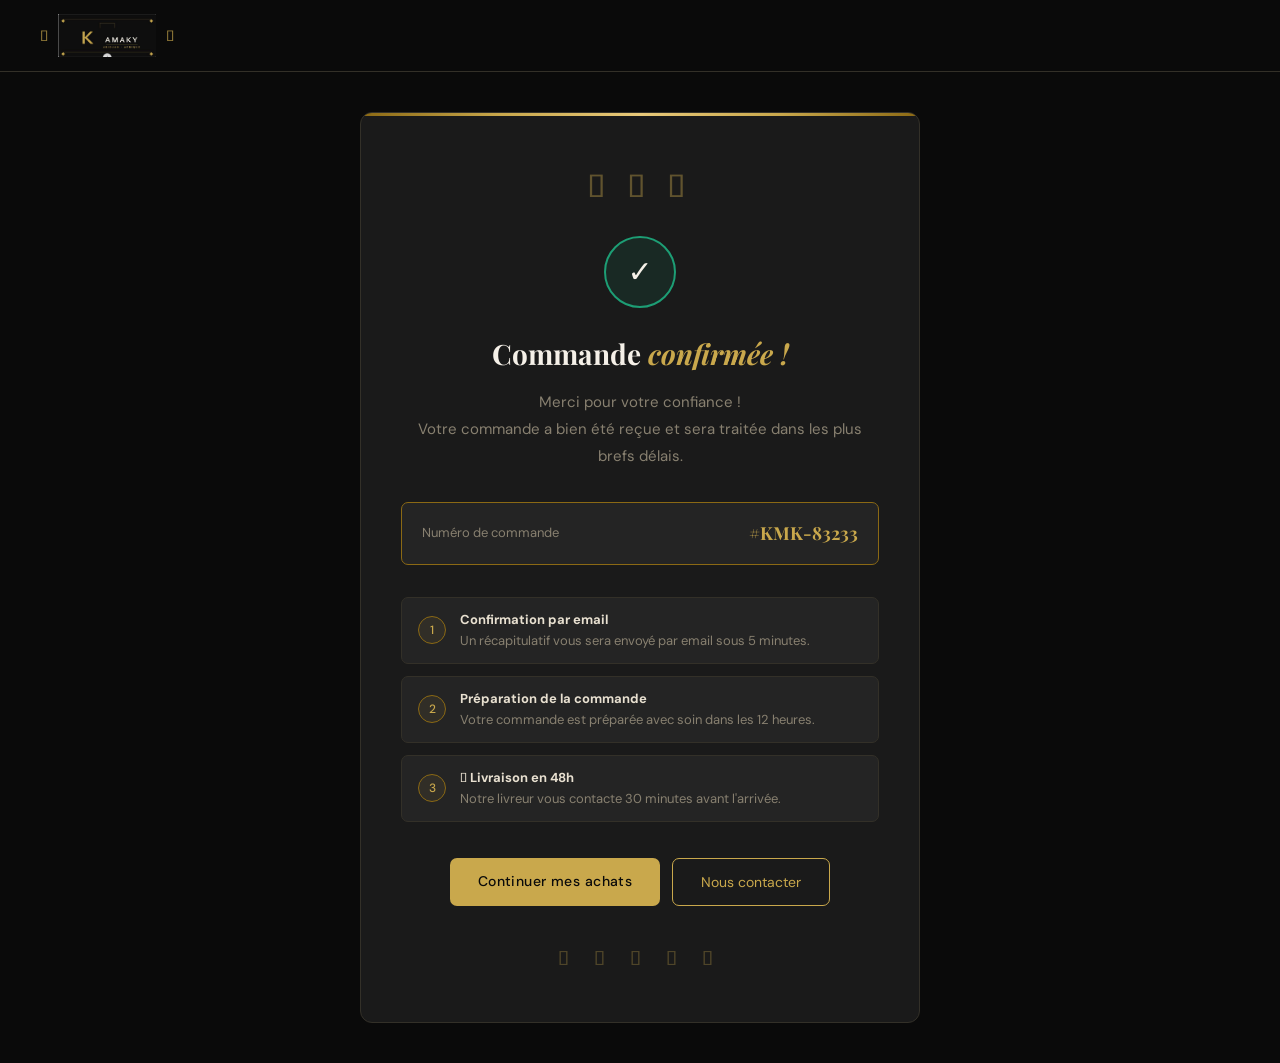
==== confirmation.html @ 60ec1d20 "Add files via upload" ====
<!DOCTYPE html>
<html lang="fr">
<head>
  <meta charset="UTF-8" />
  <meta name="viewport" content="width=device-width, initial-scale=1.0" />
  <title>Commande confirmée — Chez KAMAKY</title>
  <link rel="preconnect" href="https://fonts.googleapis.com" />
  <link rel="preconnect" href="https://fonts.gstatic.com" crossorigin />
  <link href="https://fonts.googleapis.com/css2?family=Playfair+Display:ital,wght@0,400;0,600;0,700;1,400;1,700&family=DM+Sans:wght@300;400;500&display=swap" rel="stylesheet" />
  <link rel="stylesheet" href="style.css" />
  <style>
    .confirm-wrap {
      min-height: 80vh;
      display: flex;
      align-items: center;
      justify-content: center;
      padding: 40px 20px;
    }
    .confirm-box {
      background: var(--noir-3);
      border: 1px solid var(--gris-cl);
      border-radius: var(--radius);
      padding: 48px 40px;
      max-width: 560px;
      width: 100%;
      text-align: center;
      position: relative;
      overflow: hidden;
    }
    .confirm-box::before {
      content: '';
      position: absolute;
      top: 0; left: 0; right: 0;
      height: 3px;
      background: linear-gradient(90deg, var(--or-fonce), var(--or), var(--or-cl), var(--or), var(--or-fonce));
    }
    .confirm-cauris {
      font-size: 32px;
      color: var(--or);
      opacity: .4;
      letter-spacing: 8px;
      margin-bottom: 24px;
      display: block;
    }
    .confirm-icon {
      width: 72px; height: 72px;
      background: rgba(29,158,117,.12);
      border: 2px solid #1D9E75;
      border-radius: 50%;
      display: flex;
      align-items: center;
      justify-content: center;
      margin: 0 auto 24px;
      font-size: 30px;
      animation: popIn .5s ease both;
    }
    @keyframes popIn {
      from { transform: scale(0); opacity: 0; }
      to   { transform: scale(1); opacity: 1; }
    }
    .confirm-titre {
      font-family: var(--font-titre);
      font-size: 28px;
      font-weight: 700;
      color: var(--blanc);
      margin-bottom: 12px;
    }
    .confirm-titre em { font-style: italic; color: var(--or); }
    .confirm-sub {
      font-size: 15px;
      color: var(--gris);
      line-height: 1.8;
      margin-bottom: 32px;
    }
    .confirm-num {
      background: var(--noir-4);
      border: 1px solid var(--or-fonce);
      border-radius: var(--radius-sm);
      padding: 16px 20px;
      margin-bottom: 32px;
      display: flex;
      justify-content: space-between;
      align-items: center;
    }
    .confirm-num span { font-size: 13px; color: var(--gris); }
    .confirm-num strong { font-family: var(--font-titre); font-size: 18px; color: var(--or); }
    .confirm-etapes {
      display: flex;
      flex-direction: column;
      gap: 12px;
      margin-bottom: 36px;
      text-align: left;
    }
    .etape {
      display: flex;
      align-items: center;
      gap: 14px;
      padding: 12px 16px;
      background: var(--noir-4);
      border-radius: var(--radius-sm);
      border: 1px solid var(--gris-cl);
    }
    .etape-num {
      width: 28px; height: 28px;
      border-radius: 50%;
      background: var(--or-bg);
      border: 1px solid var(--or-fonce);
      display: flex; align-items: center; justify-content: center;
      font-size: 12px; font-weight: 500; color: var(--or);
      flex-shrink: 0;
    }
    .etape-txt { font-size: 13px; color: var(--gris); line-height: 1.5; }
    .etape-txt strong { color: var(--blanc-2); display: block; margin-bottom: 2px; }
    .confirm-btns { display: flex; gap: 12px; justify-content: center; flex-wrap: wrap; }
    .confirm-footer-cauris {
      margin-top: 36px;
      font-size: 20px;
      color: var(--or);
      opacity: .3;
      letter-spacing: 10px;
    }
  </style>
</head>
<body>

  <nav class="nav">
    <div class="nav-logo">
      <span class="logo-cauris" aria-hidden="true">𓆉</span>
      <img src="logo-original.png" alt="Chez KAMAKY" class="logo-img" />
      <span class="logo-cauris" aria-hidden="true">𓆉</span>
    </div>
  </nav>

  <div class="confirm-wrap">
    <div class="confirm-box">
      <span class="confirm-cauris" aria-hidden="true">𓇢 𓆉 𓇢</span>

      <div class="confirm-icon">✓</div>

      <h1 class="confirm-titre">Commande <em>confirmée !</em></h1>
      <p class="confirm-sub" id="confirm-sub">
        Merci pour votre confiance !<br>
        Votre commande a bien été reçue et sera traitée dans les plus brefs délais.
      </p>

      <div class="confirm-num">
        <span>Numéro de commande</span>
        <strong id="num-commande">#KMK-00001</strong>
      </div>

      <div class="confirm-etapes">
        <div class="etape">
          <div class="etape-num">1</div>
          <div class="etape-txt">
            <strong>Confirmation par email</strong>
            Un récapitulatif vous sera envoyé par email sous 5 minutes.
          </div>
        </div>
        <div class="etape">
          <div class="etape-num">2</div>
          <div class="etape-txt">
            <strong>Préparation de la commande</strong>
            Votre commande est préparée avec soin dans les 12 heures.
          </div>
        </div>
        <div class="etape">
          <div class="etape-num">3</div>
          <div class="etape-txt">
            <strong>𓇢 Livraison en 48h</strong>
            Notre livreur vous contacte 30 minutes avant l'arrivée.
          </div>
        </div>
      </div>

      <div class="confirm-btns">
        <a href="index.html" class="btn-primary">Continuer mes achats</a>
        <a href="index.html#contact" class="btn-ghost">Nous contacter</a>
      </div>

      <div class="confirm-footer-cauris" aria-hidden="true">𓇢 𓆉 𓇢 𓆉 𓇢</div>
    </div>
  </div>

  <script>
    // Récupérer le prénom depuis l'URL
    const params = new URLSearchParams(window.location.search);
    const prenom = params.get('prenom');
    if (prenom) {
      document.getElementById('confirm-sub').innerHTML =
        `Merci <strong style="color:var(--or)">${prenom}</strong> pour votre confiance !<br>
         Votre commande a bien été reçue et sera traitée dans les plus brefs délais.`;
    }

    // Générer un numéro de commande aléatoire
    const num = 'KMK-' + Math.floor(10000 + Math.random() * 90000);
    document.getElementById('num-commande').textContent = '#' + num;
  </script>

</body>
</html>
---- style.css ----
/* === VARIABLES === */
:root {
  --noir:      #0A0A0A;
  --noir-2:    #111111;
  --noir-3:    #1A1A1A;
  --noir-4:    #242424;
  --or:        #C9A84C;
  --or-cl:     #E8C97A;
  --or-fonce:  #8B6914;
  --or-bg:     rgba(201,168,76,0.08);
  --blanc:     #F5F0E8;
  --blanc-2:   #E8E0D0;
  --gris:      #888070;
  --gris-cl:   #333028;
  --radius:    12px;
  --radius-sm: 7px;
  --font-titre: 'Playfair Display', Georgia, serif;
  --font-corps: 'DM Sans', system-ui, sans-serif;
  --transition: 0.22s ease;
}

/* === RESET === */
*, *::before, *::after { box-sizing: border-box; margin: 0; padding: 0; }
html { scroll-behavior: smooth; }
body { font-family: var(--font-corps); background: var(--noir); color: var(--blanc); line-height: 1.6; }
a { text-decoration: none; color: inherit; }
button { font-family: inherit; cursor: pointer; }

/* === NAVIGATION === */
.nav {
  display: flex;
  align-items: center;
  justify-content: space-between;
  padding: 0 40px;
  height: 72px;
  background: var(--noir);
  border-bottom: 1px solid var(--gris-cl);
  position: sticky;
  top: 0;
  z-index: 100;
}

.nav-logo { display: flex; align-items: center; gap: 10px; }
.logo-img  { height: 44px; width: auto; object-fit: contain; }

/* cauris décoratifs autour du logo */
.logo-cauris {
  display: flex;
  align-items: center;
  gap: 6px;
  color: var(--or);
  font-size: 15px;
  opacity: .7;
}

.nav-links { display: flex; gap: 32px; }
.nav-links a {
  font-size: 14px;
  color: var(--gris);
  transition: color var(--transition);
  letter-spacing: .03em;
}
.nav-links a:hover { color: var(--or); }

.nav-actions { display: flex; align-items: center; gap: 10px; }

.btn-icon {
  background: none;
  border: none;
  color: var(--blanc-2);
  padding: 8px;
  border-radius: 50%;
  display: flex;
  align-items: center;
  justify-content: center;
  transition: background var(--transition), color var(--transition);
}
.btn-icon:hover { background: var(--noir-4); color: var(--or); }

.btn-cart { position: relative; }
.cart-badge {
  position: absolute;
  top: 2px; right: 2px;
  background: var(--or);
  color: var(--noir);
  font-size: 10px;
  font-weight: 700;
  width: 17px; height: 17px;
  border-radius: 50%;
  display: flex;
  align-items: center;
  justify-content: center;
}

/* === BOUTONS === */
.btn-primary {
  display: inline-block;
  padding: 12px 28px;
  background: var(--or);
  color: var(--noir);
  border: none;
  border-radius: var(--radius-sm);
  font-size: 14px;
  font-weight: 500;
  letter-spacing: .03em;
  transition: background var(--transition), transform var(--transition);
}
.btn-primary:hover { background: var(--or-cl); transform: translateY(-1px); }

.btn-ghost {
  display: inline-block;
  padding: 12px 28px;
  background: transparent;
  color: var(--or);
  border: 1.5px solid var(--or);
  border-radius: var(--radius-sm);
  font-size: 14px;
  transition: all var(--transition);
}
.btn-ghost:hover { background: var(--or); color: var(--noir); }

/* === HERO === */
.hero {
  display: grid;
  grid-template-columns: 1fr 1fr;
  gap: 40px;
  align-items: center;
  padding: 80px 40px;
  background: var(--noir-2);
  min-height: 520px;
  border-bottom: 1px solid var(--gris-cl);
  position: relative;
  overflow: hidden;
}

/* motif tissage africain en fond */
.hero::before {
  content: '';
  position: absolute;
  inset: 0;
  background-image:
    repeating-linear-gradient(45deg, rgba(201,168,76,.03) 0px, rgba(201,168,76,.03) 1px, transparent 1px, transparent 12px),
    repeating-linear-gradient(-45deg, rgba(201,168,76,.03) 0px, rgba(201,168,76,.03) 1px, transparent 1px, transparent 12px);
  pointer-events: none;
}

.hero-eyebrow {
  font-size: 13px;
  color: var(--or);
  letter-spacing: .1em;
  margin-bottom: 16px;
  font-weight: 500;
  display: flex;
  align-items: center;
  gap: 8px;
}

.hero-title {
  font-family: var(--font-titre);
  font-size: clamp(36px, 5vw, 54px);
  font-weight: 700;
  line-height: 1.1;
  color: var(--blanc);
  margin-bottom: 20px;
}
.hero-title em { font-style: italic; color: var(--or); }

.hero-sub {
  font-size: 16px;
  color: var(--gris);
  margin-bottom: 32px;
  max-width: 420px;
  line-height: 1.75;
}

.hero-btns { display: flex; gap: 14px; flex-wrap: wrap; }

.hero-visual {
  display: grid;
  grid-template-columns: 1fr 1fr;
  gap: 14px;
  position: relative;
  z-index: 1;
}

.hero-card {
  background: var(--noir-3);
  border: 1px solid var(--gris-cl);
  border-radius: var(--radius);
  padding: 24px 16px;
  text-align: center;
  transition: transform var(--transition), border-color var(--transition);
  animation: floatIn .6s ease both;
  position: relative;
  overflow: hidden;
}
.hero-card::after {
  content: '';
  position: absolute;
  bottom: 0; left: 0; right: 0;
  height: 2px;
  background: linear-gradient(90deg, transparent, var(--or), transparent);
  opacity: 0;
  transition: opacity var(--transition);
}
.hero-card:hover { transform: translateY(-5px); border-color: var(--or-fonce); }
.hero-card:hover::after { opacity: 1; }
.hc1{animation-delay:.1s} .hc2{animation-delay:.2s} .hc3{animation-delay:.3s} .hc4{animation-delay:.4s}

@keyframes floatIn {
  from { opacity:0; transform:translateY(16px); }
  to   { opacity:1; transform:translateY(0); }
}

.hc-emoji  { font-size: 36px; display: block; margin-bottom: 8px; }
.hc-label  { font-size: 13px; font-weight: 500; color: var(--gris); }

/* === BANDEAU === */
.bandeau {
  background: var(--or);
  color: var(--noir);
  overflow: hidden;
  padding: 9px 0;
  white-space: nowrap;
}
.bandeau span {
  display: inline-block;
  padding: 0 40px;
  font-size: 12px;
  font-weight: 500;
  letter-spacing: .06em;
  animation: defilement 22s linear infinite;
}
@keyframes defilement {
  from { transform: translateX(0); }
  to   { transform: translateX(-50%); }
}

/* === SECTIONS === */
.section { padding: 80px 40px; }

.section-header { text-align: center; margin-bottom: 48px; }
.section-title {
  font-family: var(--font-titre);
  font-size: 36px;
  font-weight: 700;
  color: var(--blanc);
  margin-bottom: 8px;
}
.section-sub { font-size: 15px; color: var(--gris); }

/* déco cauris section */
.section-deco {
  display: flex;
  align-items: center;
  justify-content: center;
  gap: 12px;
  margin-bottom: 16px;
  color: var(--or);
  font-size: 18px;
  opacity: .6;
}

/* === FILTRES === */
.filtres {
  display: flex;
  gap: 10px;
  justify-content: center;
  flex-wrap: wrap;
  margin-bottom: 40px;
}
.filtre {
  padding: 8px 20px;
  border-radius: 30px;
  border: 1px solid var(--gris-cl);
  background: var(--noir-3);
  font-size: 13px;
  color: var(--gris);
  transition: all var(--transition);
}
.filtre:hover { border-color: var(--or-fonce); color: var(--or); }
.filtre.active {
  background: var(--or);
  border-color: var(--or);
  color: var(--noir);
  font-weight: 500;
}

/* === GRILLE PRODUITS === */
.produits-grid {
  display: grid;
  grid-template-columns: repeat(auto-fill, minmax(220px, 1fr));
  gap: 20px;
}

.produit-card {
  background: var(--noir-3);
  border: 1px solid var(--gris-cl);
  border-radius: var(--radius);
  overflow: hidden;
  transition: transform var(--transition), border-color var(--transition);
  animation: fadeUp .4s ease both;
}
.produit-card:hover { transform: translateY(-5px); border-color: var(--or-fonce); }

@keyframes fadeUp {
  from { opacity:0; transform:translateY(20px); }
  to   { opacity:1; transform:translateY(0); }
}

.produit-img {
  background: var(--noir-4);
  height: 160px;
  display: flex;
  align-items: center;
  justify-content: center;
  font-size: 64px;
  position: relative;
}

.produit-badge {
  position: absolute;
  top: 10px; left: 10px;
  font-size: 10px;
  font-weight: 500;
  padding: 3px 10px;
  border-radius: 20px;
}
.badge-new   { background: rgba(201,168,76,.15); color: var(--or); border: 1px solid var(--or-fonce); }
.badge-promo { background: rgba(180,80,20,.15);  color: #E0703A; border: 1px solid rgba(180,80,20,.4); }

.produit-body  { padding: 14px 16px 16px; }
.produit-cat   { font-size: 11px; color: var(--gris); margin-bottom: 4px; text-transform: uppercase; letter-spacing: .07em; }
.produit-nom   { font-size: 15px; font-weight: 500; color: var(--blanc); margin-bottom: 12px; line-height: 1.3; }
.produit-footer{ display: flex; justify-content: space-between; align-items: center; }
.produit-prix  { font-family: var(--font-titre); font-size: 17px; font-weight: 600; color: var(--or); }

.btn-ajouter {
  padding: 7px 14px;
  border-radius: var(--radius-sm);
  border: 1px solid var(--gris-cl);
  background: transparent;
  font-size: 13px;
  color: var(--blanc-2);
  transition: all var(--transition);
}
.btn-ajouter:hover { border-color: var(--or); color: var(--or); }
.btn-ajouter.ajoute { background: rgba(29,158,117,.15); border-color: #1D9E75; color: #4DC9A0; }

/* === SECTION CAURI === */
.cauri-band {
  background: var(--noir-2);
  border-top: 1px solid var(--gris-cl);
  border-bottom: 1px solid var(--gris-cl);
  padding: 28px 40px;
  display: flex;
  justify-content: center;
  align-items: center;
  gap: 40px;
  flex-wrap: wrap;
}
.cauri-item {
  display: flex;
  align-items: center;
  gap: 10px;
  font-size: 14px;
  color: var(--gris);
}
.cauri-item span { font-size: 22px; }
.cauri-item strong { color: var(--blanc); font-weight: 500; }

/* === À PROPOS === */
.section-apropos {
  background: var(--noir-2);
  border-top: 1px solid var(--gris-cl);
}
.apropos-inner {
  display: grid;
  grid-template-columns: 1fr 1fr;
  gap: 60px;
  align-items: center;
}
.apropos-text .hero-eyebrow { color: var(--or); }
.apropos-text h2 {
  font-family: var(--font-titre);
  font-size: 36px;
  font-weight: 700;
  line-height: 1.15;
  margin-bottom: 20px;
  color: var(--blanc);
}
.apropos-text h2 em { font-style: italic; color: var(--or); }
.apropos-text p { color: var(--gris); font-size: 15px; margin-bottom: 14px; line-height: 1.8; }

.apropos-visuels { display: flex; flex-direction: column; gap: 16px; }
.av-card {
  background: var(--noir-3);
  border: 1px solid var(--gris-cl);
  border-left: 3px solid var(--or);
  border-radius: var(--radius);
  padding: 20px 24px;
  display: flex;
  align-items: baseline;
  gap: 14px;
}
.av-num   { font-family: var(--font-titre); font-size: 40px; font-weight: 700; color: var(--or); }
.av-label { font-size: 14px; color: var(--gris); }

/* === CONTACT === */
.section-contact { background: var(--noir); }
.contact-grid {
  display: grid;
  grid-template-columns: 1fr 1fr;
  gap: 60px;
  align-items: start;
}
.contact-item { display: flex; gap: 16px; margin-bottom: 24px; align-items: flex-start; }
.ci-icon { font-size: 22px; flex-shrink: 0; }
.contact-item strong { display: block; font-size: 14px; font-weight: 500; color: var(--or); margin-bottom: 2px; }
.contact-item p { font-size: 14px; color: var(--gris); }

.contact-form { display: flex; flex-direction: column; gap: 16px; }
.form-group { display: flex; flex-direction: column; gap: 6px; }
.form-group label { font-size: 13px; font-weight: 500; color: var(--blanc-2); }
.form-group input,
.form-group textarea {
  padding: 11px 14px;
  border: 1px solid var(--gris-cl);
  border-radius: var(--radius-sm);
  font-family: var(--font-corps);
  font-size: 14px;
  color: var(--blanc);
  background: var(--noir-3);
  transition: border-color var(--transition);
  outline: none;
  resize: vertical;
}
.form-group input:focus,
.form-group textarea:focus { border-color: var(--or); }
.form-group input::placeholder,
.form-group textarea::placeholder { color: var(--gris); }

/* === FOOTER === */
.footer { background: var(--noir-2); border-top: 1px solid var(--gris-cl); padding: 60px 40px 30px; }
.footer-top {
  display: grid;
  grid-template-columns: 2fr 1fr 1fr;
  gap: 40px;
  margin-bottom: 40px;
  padding-bottom: 40px;
  border-bottom: 1px solid var(--gris-cl);
}
.footer-brand p { font-size: 14px; color: var(--gris); line-height: 1.7; margin-top: 8px; }
.footer-cauris   { color: var(--or); font-size: 16px; opacity: .5; margin-top: 10px; }
.footer-links    { display: flex; flex-direction: column; gap: 10px; }
.footer-links strong { font-size: 14px; font-weight: 500; color: var(--or); margin-bottom: 4px; }
.footer-links a  { font-size: 13px; color: var(--gris); transition: color var(--transition); }
.footer-links a:hover { color: var(--or); }
.footer-bottom   { text-align: center; font-size: 13px; color: var(--gris-cl); }

/* === PANIER SIDEBAR === */
.panier-overlay {
  display: none;
  position: fixed;
  inset: 0;
  background: rgba(0,0,0,.6);
  z-index: 200;
}
.panier-overlay.open { display: block; }

.panier-sidebar {
  position: fixed;
  top: 0; right: 0;
  width: 360px;
  height: 100vh;
  background: var(--noir-2);
  border-left: 1px solid var(--gris-cl);
  z-index: 201;
  display: flex;
  flex-direction: column;
  transform: translateX(100%);
  transition: transform .3s ease;
}
.panier-sidebar.open { transform: translateX(0); }

.panier-header {
  display: flex;
  justify-content: space-between;
  align-items: center;
  padding: 20px 24px;
  border-bottom: 1px solid var(--gris-cl);
}
.panier-header h3 {
  font-family: var(--font-titre);
  font-size: 20px;
  font-weight: 600;
  color: var(--or);
}

.panier-items { flex: 1; overflow-y: auto; padding: 20px 24px; }

.panier-item {
  display: flex;
  gap: 14px;
  padding: 14px 0;
  border-bottom: 1px solid var(--gris-cl);
  align-items: center;
}
.pi-emoji { font-size: 32px; flex-shrink: 0; }
.pi-info  { flex: 1; }
.pi-nom   { font-size: 14px; font-weight: 500; color: var(--blanc); margin-bottom: 2px; }
.pi-prix  { font-size: 13px; color: var(--or); }
.pi-qty   { display: flex; align-items: center; gap: 8px; margin-top: 6px; }
.pi-qty button {
  width: 24px; height: 24px;
  border: 1px solid var(--gris-cl);
  border-radius: 50%;
  background: none;
  color: var(--blanc-2);
  font-size: 14px;
  display: flex;
  align-items: center;
  justify-content: center;
  transition: all var(--transition);
}
.pi-qty button:hover { border-color: var(--or); color: var(--or); }
.pi-qty span { font-size: 14px; font-weight: 500; min-width: 20px; text-align: center; color: var(--blanc); }

.panier-footer {
  padding: 20px 24px;
  border-top: 1px solid var(--gris-cl);
}
.panier-total {
  display: flex;
  justify-content: space-between;
  font-size: 16px;
  font-weight: 500;
  margin-bottom: 16px;
  color: var(--blanc);
}
.panier-total span:last-child {
  font-family: var(--font-titre);
  font-size: 18px;
  color: var(--or);
}
.panier-vide {
  text-align: center;
  padding: 60px 0;
  color: var(--gris);
  font-size: 14px;
}
.panier-vide span { font-size: 48px; display: block; margin-bottom: 12px; }

/* === RESPONSIVE === */
@media (max-width: 768px) {
  .nav { padding: 0 20px; }
  .nav-links { display: none; }
  .hero { grid-template-columns: 1fr; padding: 50px 20px; }
  .hero-visual { grid-template-columns: 1fr 1fr; }
  .section { padding: 60px 20px; }
  .apropos-inner, .contact-grid, .footer-top { grid-template-columns: 1fr; gap: 30px; }
  .cauri-band { gap: 20px; padding: 24px 20px; }
  .panier-sidebar { width: 100%; }
}
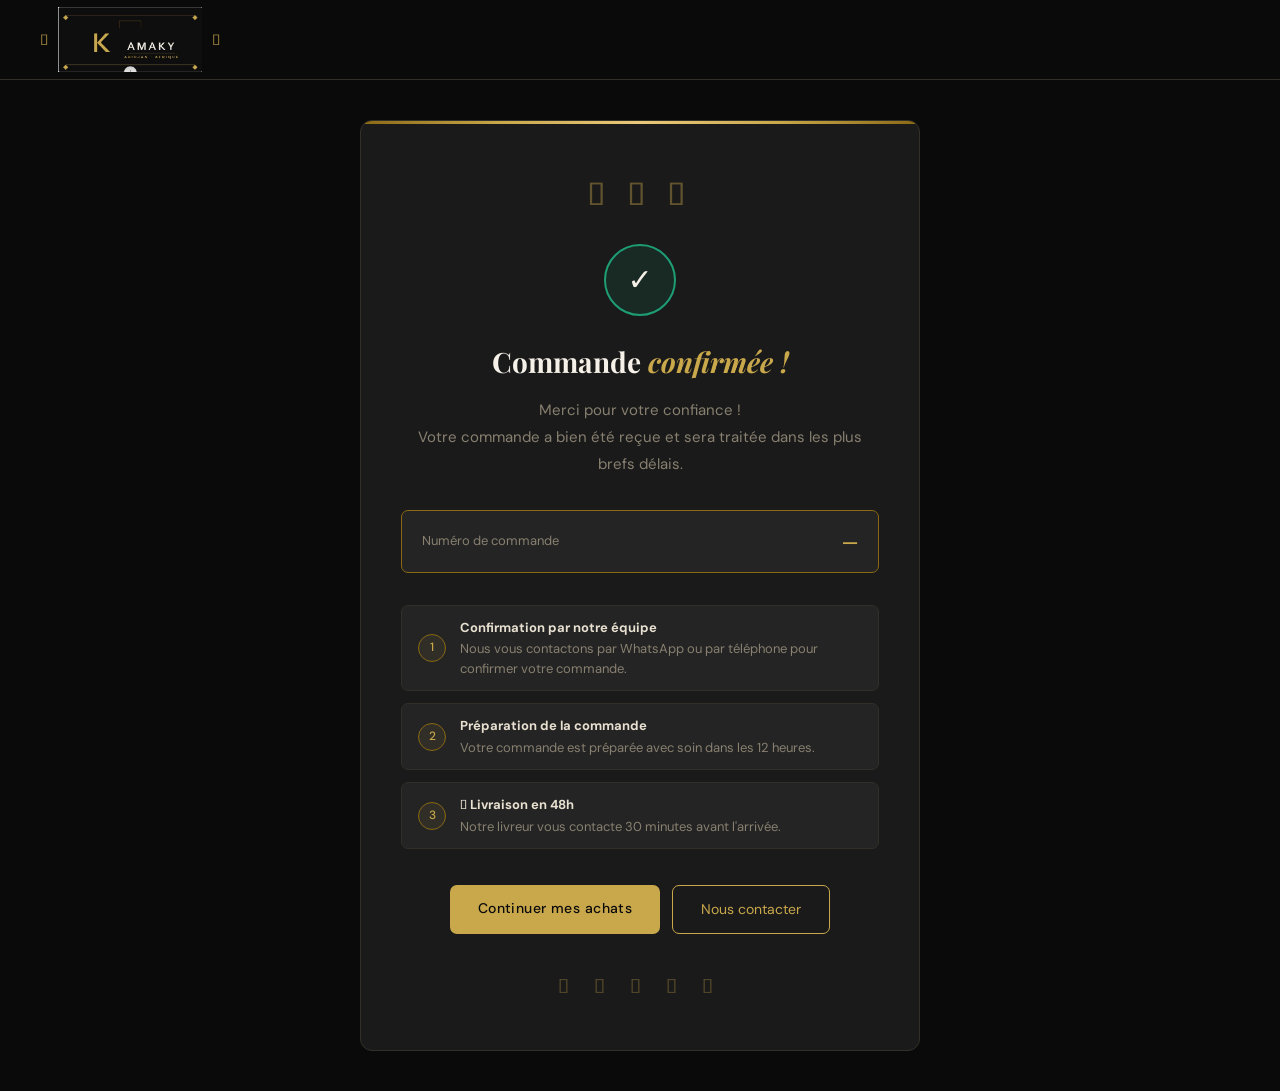
==== commit de869182: "Update confirmation.html" ====
--- a/confirmation.html
+++ b/confirmation.html
@@ -145,15 +145,15 @@
 
       <div class="confirm-num">
         <span>Numéro de commande</span>
-        <strong id="num-commande">#KMK-00001</strong>
+        <strong id="num-commande">—</strong>
       </div>
 
       <div class="confirm-etapes">
         <div class="etape">
           <div class="etape-num">1</div>
           <div class="etape-txt">
-            <strong>Confirmation par email</strong>
-            Un récapitulatif vous sera envoyé par email sous 5 minutes.
+            <strong>Confirmation par notre équipe</strong>
+            Nous vous contactons par WhatsApp ou par téléphone pour confirmer votre commande.
           </div>
         </div>
         <div class="etape">
@@ -182,18 +182,31 @@
   </div>
 
   <script>
-    // Récupérer le prénom depuis l'URL
     const params = new URLSearchParams(window.location.search);
+
+    // Prénom : affiché en texte simple (sécurisé), jamais interprété comme du code
     const prenom = params.get('prenom');
     if (prenom) {
-      document.getElementById('confirm-sub').innerHTML =
-        `Merci <strong style="color:var(--or)">${prenom}</strong> pour votre confiance !<br>
-         Votre commande a bien été reçue et sera traitée dans les plus brefs délais.`;
-    }
-
-    // Générer un numéro de commande aléatoire
-    const num = 'KMK-' + Math.floor(10000 + Math.random() * 90000);
-    document.getElementById('num-commande').textContent = '#' + num;
+      const sub = document.getElementById('confirm-sub');
+      sub.textContent = '';
+
+      sub.appendChild(document.createTextNode('Merci '));
+
+      const nomEl = document.createElement('strong');
+      nomEl.style.color = 'var(--or)';
+      nomEl.textContent = prenom.slice(0, 40);
+      sub.appendChild(nomEl);
+
+      sub.appendChild(document.createTextNode(' pour votre confiance !'));
+      sub.appendChild(document.createElement('br'));
+      sub.appendChild(document.createTextNode('Votre commande a bien été reçue et sera traitée dans les plus brefs délais.'));
+    }
+
+    // Numéro de commande : le même que celui envoyé sur WhatsApp (transmis par paiement.html)
+    const commande = params.get('commande');
+    if (commande && /^KMK-\d{5}$/.test(commande)) {
+      document.getElementById('num-commande').textContent = '#' + commande;
+    }
   </script>
 
 </body>
--- a/style.css
+++ b/style.css
@@ -32,7 +32,7 @@
   align-items: center;
   justify-content: space-between;
   padding: 0 40px;
-  height: 72px;
+  height: 80px;
   background: var(--noir);
   border-bottom: 1px solid var(--gris-cl);
   position: sticky;
@@ -41,7 +41,7 @@
 }
 
 .nav-logo { display: flex; align-items: center; gap: 10px; }
-.logo-img  { height: 44px; width: auto; object-fit: contain; }
+.logo-img  { height: 65px; width: auto; object-fit: contain; }
 
 /* cauris décoratifs autour du logo */
 .logo-cauris {
@@ -562,3 +562,49 @@
   .cauri-band { gap: 20px; padding: 24px 20px; }
   .panier-sidebar { width: 100%; }
 }
+.whatsapp-btn {
+  position: fixed;
+  bottom: 28px;
+  right: 28px;
+  z-index: 999;
+  display: flex;
+  align-items: center;
+  gap: 10px;
+  background: #25D366;
+  color: #fff;
+  padding: 12px 20px 12px 16px;
+  border-radius: 50px;
+  font-size: 14px;
+  font-weight: 500;
+  text-decoration: none;
+  box-shadow: 0 4px 20px rgba(37,211,102,.4);
+  transition: transform .2s;
+}
+.whatsapp-btn:hover {
+  transform: translateY(-3px);
+}
+.whatsapp-btn svg {
+  width: 22px;
+  height: 22px;
+}
+/* ── Images produits ── */
+.produit-img {
+  position: relative;
+  overflow: hidden;
+}
+
+.produit-img img {
+  width: 100%;
+  height: 100%;
+  object-fit: cover;
+  display: block;
+}
+
+/* ── Images dans le panier ── */
+.pi-img {
+  width: 55px;
+  height: 55px;
+  object-fit: cover;
+  border-radius: 8px;
+  flex-shrink: 0;
+}
